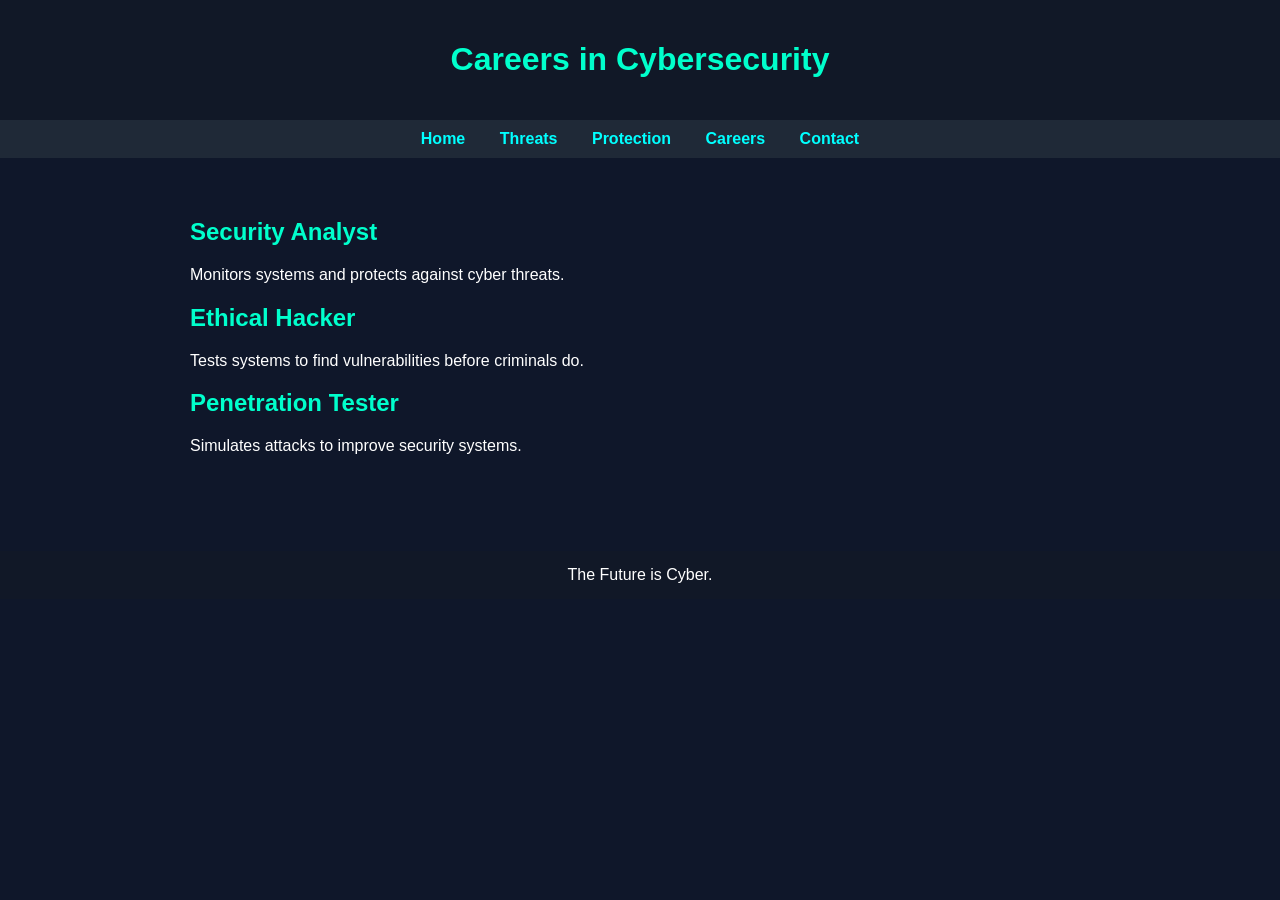
==== careers.html @ e616a6ab "Add files via upload" ====
<!DOCTYPE html>
<html>
<head>
    <title>Cybersecurity Careers</title>
    <link rel="stylesheet" href="style.css">
</head>
<body>

<header>
    <h1>Careers in Cybersecurity</h1>
</header>

<nav>
    <a href="index.html">Home</a>
    <a href="threats.html">Threats</a>
    <a href="protection.html">Protection</a>
    <a href="careers.html">Careers</a>
    <a href="contact.html">Contact</a>
</nav>

<div class="container">
    <h2>Security Analyst</h2>
    <p>Monitors systems and protects against cyber threats.</p>

    <h2>Ethical Hacker</h2>
    <p>Tests systems to find vulnerabilities before criminals do.</p>

    <h2>Penetration Tester</h2>
    <p>Simulates attacks to improve security systems.</p>
</div>

<footer>
    The Future is Cyber.
</footer>

</body>
</html>
---- style.css ----
body {
    margin: 0;
    font-family: Arial, sans-serif;
    background-color: #0f172a;
    color: white;
}

header {
    background-color: #111827;
    padding: 20px;
    text-align: center;
}

nav {
    background-color: #1f2937;
    padding: 10px;
    text-align: center;
}

nav a {
    color: #00ffff;
    text-decoration: none;
    margin: 15px;
    font-weight: bold;
}

nav a:hover {
    color: #00ff99;
}

.container {
    padding: 40px;
    max-width: 900px;
    margin: auto;
}

h1, h2 {
    color: #00ffcc;
}

footer {
    background-color: #111827;
    text-align: center;
    padding: 15px;
    margin-top: 40px;
}
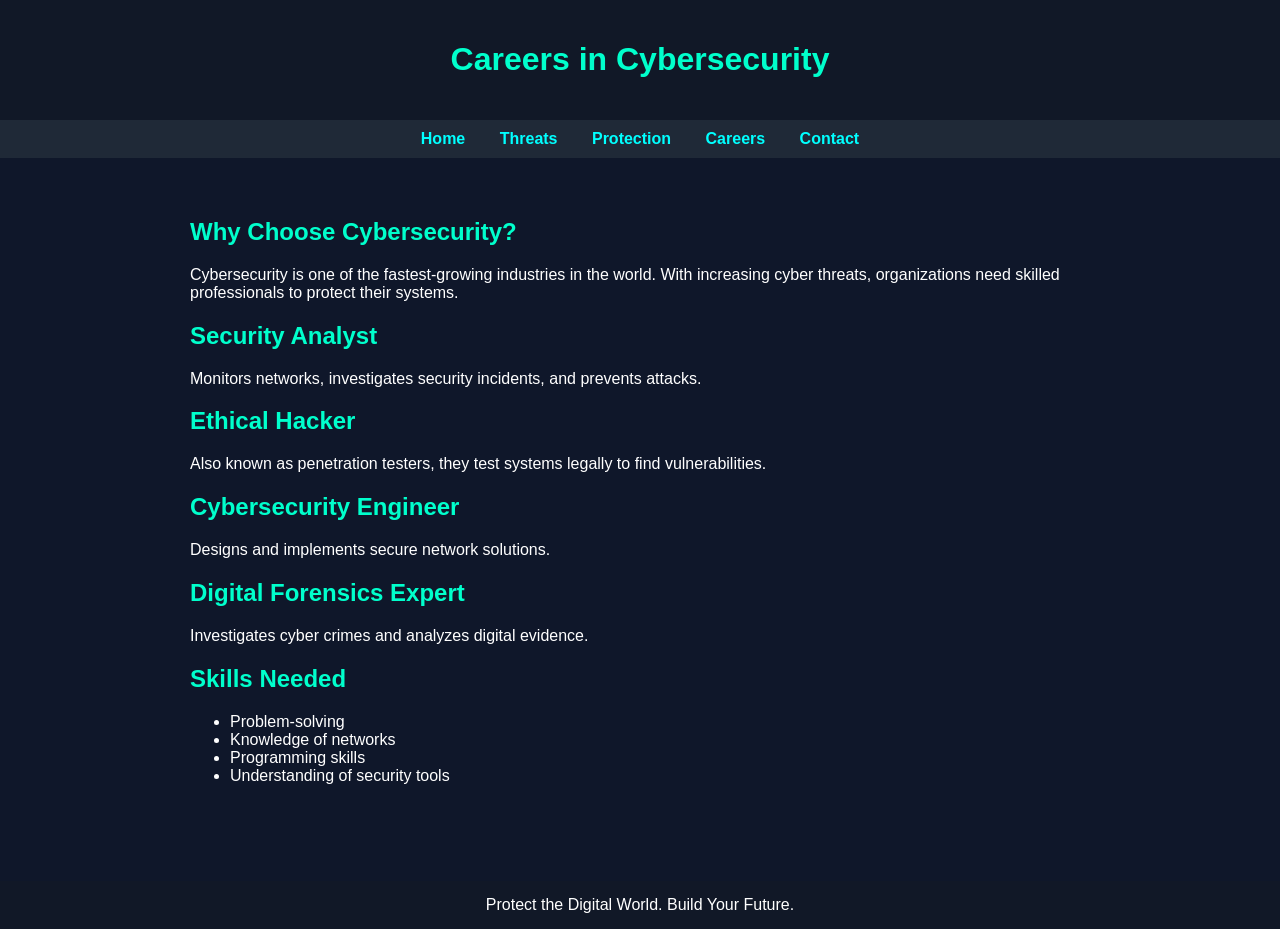
==== commit 297aa0c0: "Add files via upload" ====
--- a/careers.html
+++ b/careers.html
@@ -19,18 +19,34 @@
 </nav>
 
 <div class="container">
+
+    <h2>Why Choose Cybersecurity?</h2>
+    <p>Cybersecurity is one of the fastest-growing industries in the world. With increasing cyber threats, organizations need skilled professionals to protect their systems.</p>
+
     <h2>Security Analyst</h2>
-    <p>Monitors systems and protects against cyber threats.</p>
+    <p>Monitors networks, investigates security incidents, and prevents attacks.</p>
 
     <h2>Ethical Hacker</h2>
-    <p>Tests systems to find vulnerabilities before criminals do.</p>
+    <p>Also known as penetration testers, they test systems legally to find vulnerabilities.</p>
 
-    <h2>Penetration Tester</h2>
-    <p>Simulates attacks to improve security systems.</p>
+    <h2>Cybersecurity Engineer</h2>
+    <p>Designs and implements secure network solutions.</p>
+
+    <h2>Digital Forensics Expert</h2>
+    <p>Investigates cyber crimes and analyzes digital evidence.</p>
+
+    <h2>Skills Needed</h2>
+    <ul>
+        <li>Problem-solving</li>
+        <li>Knowledge of networks</li>
+        <li>Programming skills</li>
+        <li>Understanding of security tools</li>
+    </ul>
+
 </div>
 
 <footer>
-    The Future is Cyber.
+    Protect the Digital World. Build Your Future.
 </footer>
 
 </body>
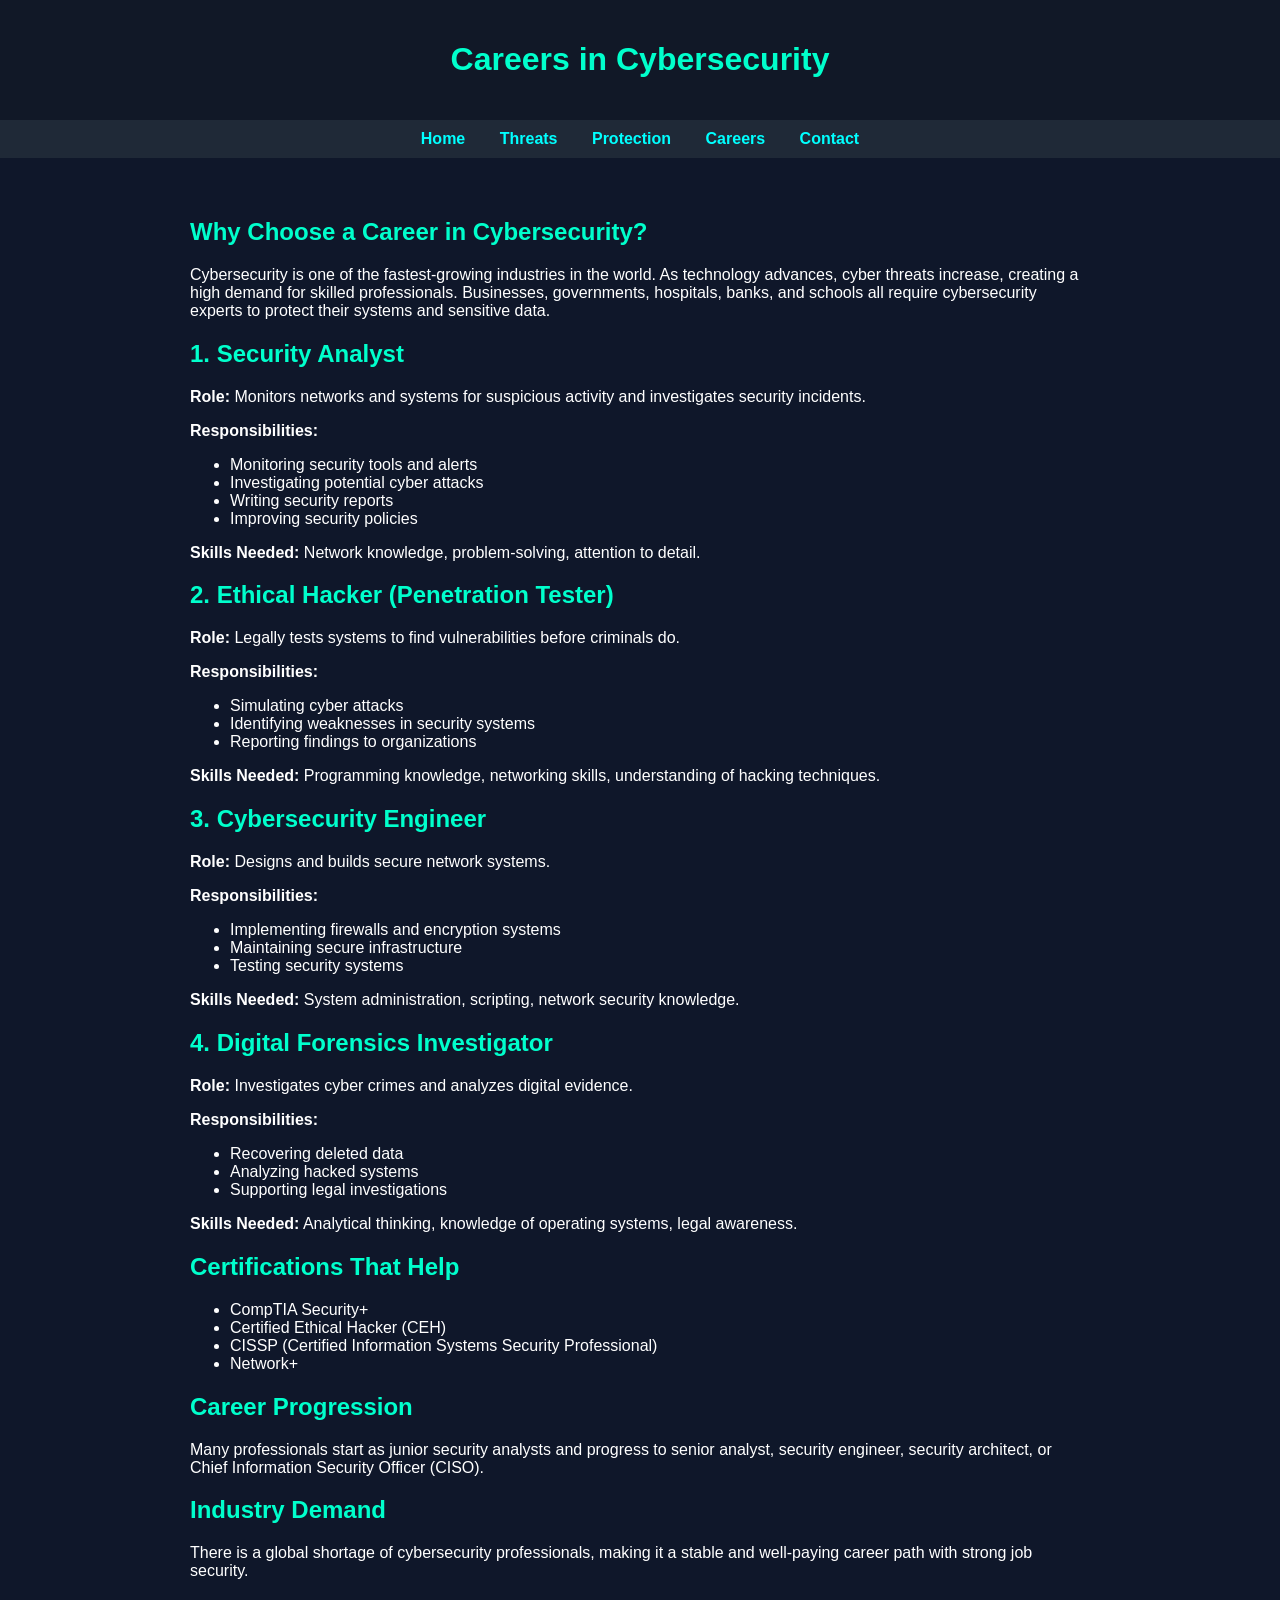
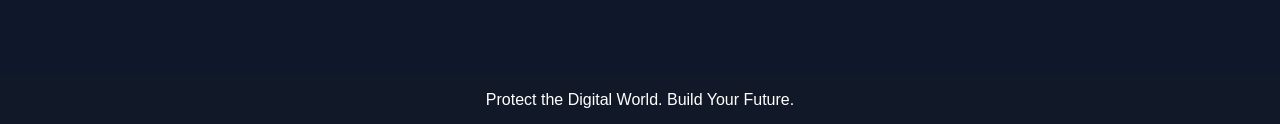
==== commit 8dfb4027: "Add files via upload" ====
--- a/careers.html
+++ b/careers.html
@@ -20,28 +20,63 @@
 
 <div class="container">
 
-    <h2>Why Choose Cybersecurity?</h2>
-    <p>Cybersecurity is one of the fastest-growing industries in the world. With increasing cyber threats, organizations need skilled professionals to protect their systems.</p>
+    <h2>Why Choose a Career in Cybersecurity?</h2>
+    <p>Cybersecurity is one of the fastest-growing industries in the world. As technology advances, cyber threats increase, creating a high demand for skilled professionals. Businesses, governments, hospitals, banks, and schools all require cybersecurity experts to protect their systems and sensitive data.</p>
 
-    <h2>Security Analyst</h2>
-    <p>Monitors networks, investigates security incidents, and prevents attacks.</p>
+    <h2>1. Security Analyst</h2>
+    <p><strong>Role:</strong> Monitors networks and systems for suspicious activity and investigates security incidents.</p>
+    <p><strong>Responsibilities:</strong></p>
+    <ul>
+        <li>Monitoring security tools and alerts</li>
+        <li>Investigating potential cyber attacks</li>
+        <li>Writing security reports</li>
+        <li>Improving security policies</li>
+    </ul>
+    <p><strong>Skills Needed:</strong> Network knowledge, problem-solving, attention to detail.</p>
 
-    <h2>Ethical Hacker</h2>
-    <p>Also known as penetration testers, they test systems legally to find vulnerabilities.</p>
+    <h2>2. Ethical Hacker (Penetration Tester)</h2>
+    <p><strong>Role:</strong> Legally tests systems to find vulnerabilities before criminals do.</p>
+    <p><strong>Responsibilities:</strong></p>
+    <ul>
+        <li>Simulating cyber attacks</li>
+        <li>Identifying weaknesses in security systems</li>
+        <li>Reporting findings to organizations</li>
+    </ul>
+    <p><strong>Skills Needed:</strong> Programming knowledge, networking skills, understanding of hacking techniques.</p>
 
-    <h2>Cybersecurity Engineer</h2>
-    <p>Designs and implements secure network solutions.</p>
+    <h2>3. Cybersecurity Engineer</h2>
+    <p><strong>Role:</strong> Designs and builds secure network systems.</p>
+    <p><strong>Responsibilities:</strong></p>
+    <ul>
+        <li>Implementing firewalls and encryption systems</li>
+        <li>Maintaining secure infrastructure</li>
+        <li>Testing security systems</li>
+    </ul>
+    <p><strong>Skills Needed:</strong> System administration, scripting, network security knowledge.</p>
 
-    <h2>Digital Forensics Expert</h2>
-    <p>Investigates cyber crimes and analyzes digital evidence.</p>
+    <h2>4. Digital Forensics Investigator</h2>
+    <p><strong>Role:</strong> Investigates cyber crimes and analyzes digital evidence.</p>
+    <p><strong>Responsibilities:</strong></p>
+    <ul>
+        <li>Recovering deleted data</li>
+        <li>Analyzing hacked systems</li>
+        <li>Supporting legal investigations</li>
+    </ul>
+    <p><strong>Skills Needed:</strong> Analytical thinking, knowledge of operating systems, legal awareness.</p>
 
-    <h2>Skills Needed</h2>
+    <h2>Certifications That Help</h2>
     <ul>
-        <li>Problem-solving</li>
-        <li>Knowledge of networks</li>
-        <li>Programming skills</li>
-        <li>Understanding of security tools</li>
+        <li>CompTIA Security+</li>
+        <li>Certified Ethical Hacker (CEH)</li>
+        <li>CISSP (Certified Information Systems Security Professional)</li>
+        <li>Network+</li>
     </ul>
+
+    <h2>Career Progression</h2>
+    <p>Many professionals start as junior security analysts and progress to senior analyst, security engineer, security architect, or Chief Information Security Officer (CISO).</p>
+
+    <h2>Industry Demand</h2>
+    <p>There is a global shortage of cybersecurity professionals, making it a stable and well-paying career path with strong job security.</p>
 
 </div>
 
